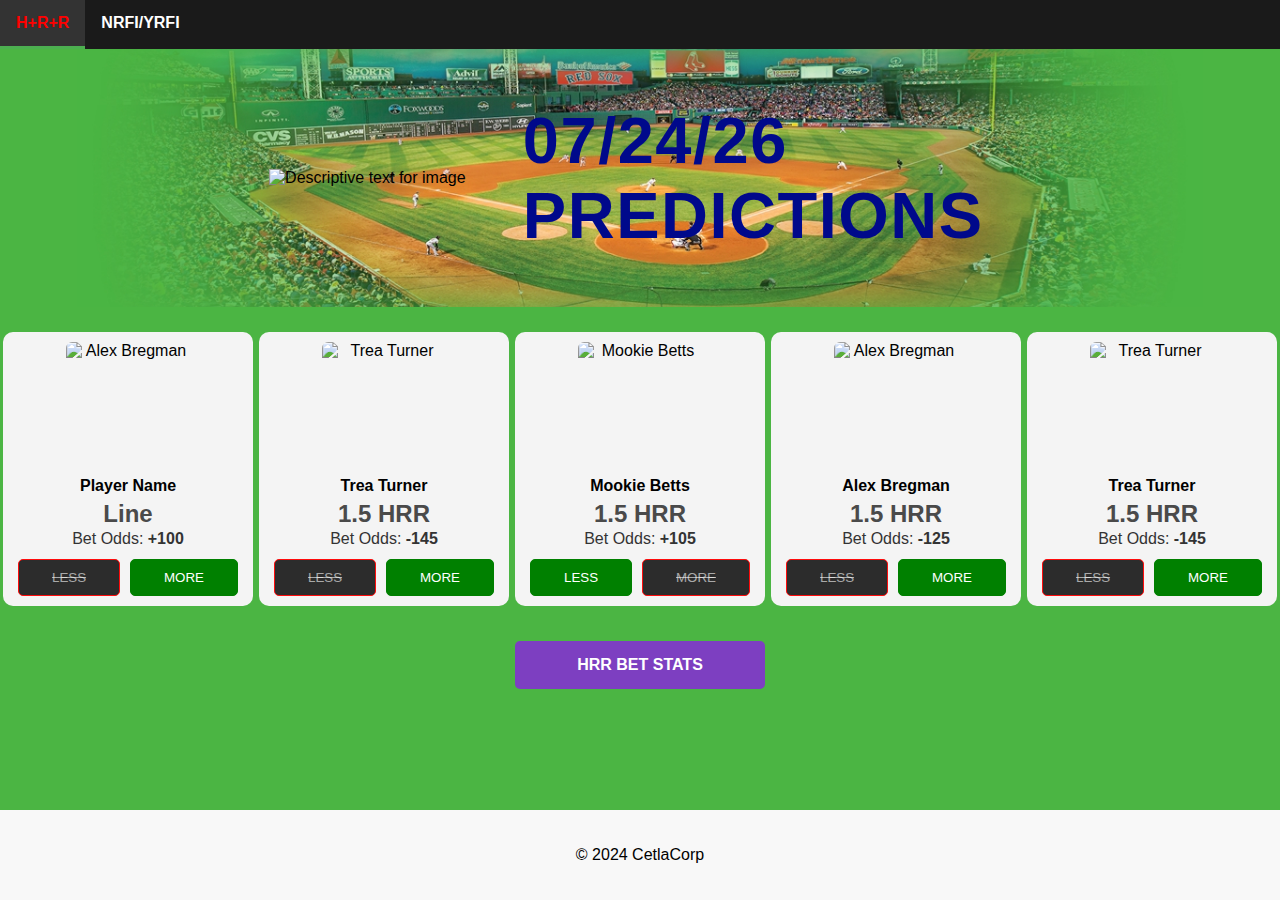
==== index.html @ c93de6f2 "playercard updates" ====
<!DOCTYPE html>
<html lang="en">
<head>
    <meta charset="UTF-8">
    <meta name="viewport" content="width=device-width, initial-scale=1.0">    <title>CetlaPredicts</title>
    <link rel="stylesheet" href="style.css">
</head>
<body>
    <header>
        <nav>
            <ul>
                <li><a href="index.html" class="current-page">H+R+R</a></li>
                <li><a href="NRFI.html">NRFI/YRFI</a></li>
       
                
            </ul>
        </nav>

    </header>
    <main>
        <div class="bg">


        <div class="content">
            <div class="img2">
                <img src="https://www.pngall.com/wp-content/uploads/13/MLB-Logo-PNG-Pic.png" alt="Descriptive text for image">
            </div>
            <div class="text-container">
                <h2><span id="date">TODAYS</span> PREDICTIONS</h2>
            </div>
        </div>
        </div>




        <div class="prize-picks-player-card-container">
          <div class="prize-picks-player-card">
            <div class="prize-picks-player-image-container">
              <img id="v2" alt="Alex Bregman" class="prize-picks-player-image">      
              <div class="prize-picks-player-name"><span id="v1">Player Name</span></div>
            </div>
            <div class="prize-picks-player-points"><span id="v3">Line</span></div>
            <div class="prize-picks-player-odds">
              Bet Odds: <strong><span id="v4">+100</span></strong>
          </div>
            <div class="prize-picks-player-actions">
              <button class="prize-picks-action-button-no prize-prize-picks-crossed-out">LESS</button>
              <button class="prize-picks-action-button-yes prize-picks-highlighted">MORE</button>
            </div>
          </div>
          <div class="prize-picks-player-card">
              <div class="prize-picks-player-image-container">
                <img src="https://a.espncdn.com/combiner/i?img=/i/headshots/mlb/players/full/33710.png&w=350&h=254" alt="Trea Turner" class="prize-picks-player-image">
                <div class="prize-picks-player-name">Trea Turner</div>
              </div>
              <div class="prize-picks-player-points">1.5 HRR</div>
              <div class="prize-picks-player-odds">
                  Bet Odds: <strong>-145</strong>
              </div>
              <div class="prize-picks-player-actions">
                <button class="prize-picks-action-button-no prize-picks-crossed-out">LESS</button>
                <button class="prize-picks-action-button-yes prize-picks-highlighted">MORE</button>
              </div>
            </div>
            <div class="prize-picks-player-card">
              <div class="prize-picks-player-image-container">
                <img src="https://a.espncdn.com/combiner/i?img=/i/headshots/mlb/players/full/33039.png&w=350&h=254" alt="Mookie Betts" class="prize-picks-player-image">
                <div class="prize-picks-player-name">Mookie Betts</div>
              </div>
              <div class="prize-picks-player-points">1.5 HRR</div>
              <div class="prize-picks-player-odds">
                  Bet Odds: <strong>+105</strong>
              </div>
              <div class="prize-picks-player-actions">
                <button class="prize-picks-action-button-yes prize-picks-highlighted">LESS</button>
                <button class="prize-picks-action-button-no prize-picks-crossed-out">MORE</button>
              </div>
            </div>
            <div class="prize-picks-player-card">
              <div class="prize-picks-player-image-container">
                <img src="https://a.espncdn.com/combiner/i?img=/i/headshots/mlb/players/full/34886.png&w=350&h=254" alt="Alex Bregman" class="prize-picks-player-image">      
                <div class="prize-picks-player-name">Alex Bregman</div>
              </div>
              <div class="prize-picks-player-points">1.5 HRR</div>
              <div class="prize-picks-player-odds">
                Bet Odds: <strong>-125</strong>
            </div>
              <div class="prize-picks-player-actions">
                <button class="prize-picks-action-button-no prize-prize-picks-crossed-out">LESS</button>
                <button class="prize-picks-action-button-yes prize-picks-highlighted">MORE</button>
              </div>
            </div>
            <div class="prize-picks-player-card">
                <div class="prize-picks-player-image-container">
                  <img src="https://a.espncdn.com/combiner/i?img=/i/headshots/mlb/players/full/33710.png&w=350&h=254" alt="Trea Turner" class="prize-picks-player-image">
                  <div class="prize-picks-player-name">Trea Turner</div>
                </div>
                <div class="prize-picks-player-points">1.5 HRR</div>
                <div class="prize-picks-player-odds">
                    Bet Odds: <strong>-145</strong>
                </div>
                <div class="prize-picks-player-actions">
                  <button class="prize-picks-action-button-no prize-picks-crossed-out">LESS</button>
                  <button class="prize-picks-action-button-yes prize-picks-highlighted">MORE</button>
                </div>
              </div>
            <!-- Repeat for other players... -->
        
          </div>
          
<div class="prize-picks-player-card-container">
  <div class="prize-picks-player-card">
          <button class="long-purple-button" id="statsPopoutBtn">HRR BET STATS</button>
        </div>
      </div>
          <div id="statsPopout" class="popout-container" >
            <div class="popout-content">
              <span class="close-btn">&times;</span>
              <h2>Last Seasons Stats</h2>
              <h1>HRR STATS</h1>
              <ul>
                <li>Profit: <span id="value1">15.7u</span></li>
                <li>ROI: <span id="value2">+24.84%</span></li>
                <li>Record: <span id="value3">35-10-1</span></li>
              </ul>
                
              <hr> <!-- This is the break between the two sections -->
    
              <h2>This Seasons Stats</h2> <!-- New header for this season's stats -->
              <h1>HRR STATS</h1>
              <ul>
                <li>Profit: <span id="value4">[value4]</span></li>
                <li>ROI: <span id="value5">[value5]</span></li>
                <li>Record: <span id="value6">[value6]</span></li>
              </ul>
            </div>
          </div>



          <h3>Test</h3>
          <h3>Test</h3>
    </main>
    <footer>
        <p>© 2024 CetlaCorp</p>
    </footer>
    <script src="script.js"></script>
</body>
</html>
---- style.css ----
/* Base styles */
body, html {
    background-color: #4BB543; /* Grass green */
    font-family: 'Octin Sports', Arial, sans-serif;
    margin: 0;
    padding: 0;
    overflow-x: hidden; /* Prevents horizontal scroll in case of overflow */
    

}

header {
    background-color: #1a1a1a; /* Dark background for the header */
    color: white;
    font-family: Arial, sans-serif; /* Replace with your preferred font */
    width: 100%; /* Ensures the header is full width */
    box-sizing: border-box; /* Ensures padding does not affect the width */
}

nav {
    width: 100%; /* Full width navigation */
    display: flex;
    justify-content: space-between;
    align-items: center;
}

nav ul {
    list-style-type: none; /* Removes bullet points from the list */
    margin: 0;
    padding: 0;
    overflow: hidden;
    width: 100%; /* Full width list */
    display: flex;
    list-style: none;
    padding: 0;
}

nav ul li a.current-page {
    background-color: #ffffff; /* White */
    color: #FF0000; /* Red */
}


nav ul li {
    float: left; /* Aligns the list items in a row */
}

nav ul li a {
    display: block;
    color: white; /* Text color for links */
    text-align: center;
    padding: 14px 16px; /* Spacing inside the links */
    text-decoration: none; /* Removes underline from links */
    text-transform: uppercase; /* Uppercase text for a modern look */
    font-weight: bold; /* Bold font for the links */
}

nav ul li a:hover {
    background-color: #333; /* Slightly lighter background for hover effect */
}

nav ul li a.current-page {
    border-bottom: 3px solid #4CAF50; /* Underline for the current page */
}

/* Clear the float if necessary */
nav:after {
    content: "";
    display: table;
    clear: both;
}

.feature {
    text-align: center;
    padding: 50px 10px;
}

footer {
    background-color: #f8f8f8;
    text-align: center;
    padding: 20px 0;
    position: fixed;
    width: 100%;
    bottom: 0;
}

.prize-picks-player-card-container {
    display: flex;
    flex-wrap: wrap;
    justify-content: space-around; /* This will space out the cards evenly */
    align-items: flex-start; /* This will align the cards at the top */
  }
  
  .prize-picks-player-card {
    width: 250px; /* Adjust the width as necessary */
    max-width: 100%; /* Ensures it doesn't stretch beyond its container */
    background-color: #F4F4F4;
    border-radius: 10px;
    margin-bottom: 10px;
    text-align: center;
    font-family: 'Octin Sports', Arial, sans-serif; /* Sporty font */
    margin-top: 25px;
    margin-left: auto; /* Centers the card if container is flex or grid */
    margin-right: auto; /* Centers the card if container is flex or grid */
  }
  
  
  
  .prize-picks-player-image-container {
    padding: 10px;

  }
  
  .prize-picks-player-image {
    width: 125px;        /* Width of the image */
    height: 125px;       /* Height of the image, make it the same as width for a circle */
    object-fit: cover;  /* This will cover the area without squishing the image */
    display: block;
    margin: 0 auto;
    border-radius: 5%;
  }
  
  
  .prize-picks-player-name {
    margin-top: 10px;
    color: black; /* Bright red for names, to grab attention */
    font-weight: bold;
  }
  
  .prize-picks-player-points {
    font-size: 1.5em;
    color: #4A4A4A; /* Dark grey for stats details */
    font-weight: bold;
    margin-top: -5px;
  }
  
  .prize-picks-player-actions {
    display: flex;
    justify-content: space-around;
    padding: 10px;
  }
  
  .prize-picks-action-button-no {
    padding: 10px 20px;
    color: rgba(255, 255, 255, 0.603);
    border: 1px solid red;
    background: #222;
    border-radius: 5px;
    text-decoration: line-through;
    opacity: .95;
    flex-grow: 1; /* This makes the buttons take up equal space */
    margin: 0 5px; /* This adds space between the buttons */
  }

  .prize-picks-action-button-yes {
    padding: 10px 20px;
    color: white;
    border: 1px solid green;
    background: transparent;
    border-radius: 5px;
    text-decoration: line-through;
    opacity: 0.6;
    flex-grow: 1; /* This makes the buttons take up equal space */
    margin: 0 5px; /* This adds space between the buttons */
  }
  
  .prize-picks-highlighted {
    background-color: green;
    text-decoration: none;
    opacity: 1;
  }
  
  h1 {
    font-size: 2.5em; /* Makes the text larger */
    color: #333; /* Dark gray color for good contrast */
    font-weight: bold; /* Makes the text bold */
    text-align: center; /* Centers the text */
    margin-top: 0.5em; /* Adds space above the header */
    margin-bottom: 0.5em; /* Adds space below the header */
    font-family: 'Octin Sports', Arial, sans-serif; /* Uses the custom font already in use */
    text-transform: uppercase; /* Makes all letters uppercase */
    letter-spacing: 1.5px; /* Increases spacing between letters */
}


h2 {
    font-size: 65px; /* Makes the text larger */
    color: #00098b; /* Dark gray color for good contrast */
    font-weight: bold; /* Makes the text bold */
    text-align: center; /* Centers the text */
    font-family: 'Octin Sports', Arial, sans-serif; /* Uses the custom font already in use */
    text-transform: uppercase; /* Makes all letters uppercase */
    letter-spacing: 1.5px; /* Increases spacing between letters */
    text-align: left;
    padding-left: 5%;

}


.bg{
    background-image:url("blur.jpg");
    background-size: 88% auto;
    background-position: center;
    display: grid;
    align-items: center; 
    grid-template-columns: 1fr 1fr 1fr;
    column-gap: 5px;
    background-repeat: no-repeat;
    display: flex;
    flex-wrap: wrap;
    justify-content: space-around; /* This will space out the cards evenly */
    align-items: flex-start; /* This will align the cards at the top */
  

}

.prize-picks-player-odds {
    font-size: 16px; /* Adjust as needed */
    margin-top: 2px;
    margin-bottom: 1px; /* Spacing between the odds and action buttons */
    text-align: center; /* Center-align the text */
    color: #333; /* Adjust color as needed */
}


img {
    max-width: 200px;
    max-height:200px;
    
  }

.img2 {
    padding-left: 15em;
}


  
.content {
    display: flex;
    align-items: center;
}

.image-container img {
    width: auto;
    max-width: 100%;
    min-width: 120px; /* Ensuring image doesn't get too small */
}

.text-container {
    flex-grow: 1;
    padding: 0 20px;
    font-size: 1rem; /* Default font size */
    text-align: center; /* Center text */
}


h3 {
    color:#0011ff;
    opacity: 0;
}

b {
    margin-right: 150em;
    display: block;
    color: white; /* Text color for links */
    text-align: center;
    padding: 14px 16px; /* Spacing inside the links */
    text-decoration: none; /* Removes underline from links */
    text-transform: uppercase; /* Uppercase text for a modern look */
    font-weight: bold; /* Bold font for the links */

}


.long-purple-button {
    padding: 15px 60px; /* increased padding for longer button */
    font-size: 16px;
    font-weight: bold;
    color: white;
    background-color: #7D3FC1; /* purple shade */
    border: none;
    border-radius: 5px; /* less round corners */
    cursor: pointer;
    transition: background-color 0.3s ease;
    width: 100%; /* take the full width of the container */
    max-width: 300px; /* you can adjust this value to suit your design */
  }
  .long-purple-button:hover {
    background-color: #6c34af; /* slightly darker purple shade on hover */
  }
  .long-purple-button:active {
    background-color: #5e2d93; /* even darker purple shade when active/clicked */
  }

#statsPopoutBtn {
    margin-right: 150em;
  }
/* Popout Container */
.popout-container {
  display: none; /* Hidden by default */
  position: fixed;
  z-index: 10; /* Keeps the popout above other content */
  left: 0;
  top: 0;
  width: 100%;
  height: 100%;
  background-color: rgba(0, 0, 0, 0.8); /* Semi-transparent black background */
}
  
  /* Popout Content */
  .popout-content {
    background-color: #1a1a1a; /* Dark background similar to the card */
    margin: 15% auto; /* Centers the content */
    padding: 20px;
    border-radius: 5px;
    width: 80%; /* Adjust as needed */
  }
  
  /* The Close Button */
  .close-btn {
    color: #aaaaaa; /* Light grey color for the close button */
    float: right;
    font-size: 15px;
    font-weight: bold;
  }
  
  .close-btn:hover,
  .close-btn:focus {
    color: #f1f1f1; /* A lighter shade when hovered/focused */
    text-decoration: none;
    cursor: pointer;
  }
  
  /* Styling List inside the Popout for Better Presentation */
  .popout-content ul {
    list-style-type: none; /* Removes the default list styling */
    padding: 0;
    margin: 0;
    color: black;
    position: center;
  }
  
  .popout-content li {
    font-size: 25px; /* Adjust font size for readability */
    margin-bottom: 8px; /* Space out the list items */
    color: black;
    padding-left: 3em;
  }


.popout-content ul li {
  padding: 8px 0; /* Adds padding to each list item */
  border-bottom: 1px solid #333; /* A subtle separator */
  color: #dddddd; /* Light grey color for list text */
  font-size: 1.2em;
}

.popout-content ul li span {
  float: right;
  color: #4BB543; /* Accent color, similar to the green in the image */
}
  

.popout-content h1 {
  color: #ffffff; /* White color for the heading */
  text-align: center;
  font-size: 2em; /* Larger text for the heading */
}
.popout-content h2 {
  color: #cccccc; /* Light grey color, adjust as needed */
  text-align: center;
  font-size: 1.5em; /* Slightly smaller than the main h1 heading */
  margin-top: 0;
  margin-bottom: 20px; /* Adds some space below the header */
}






/* Media queries for responsiveness */
@media (max-width: 1024px) {
    .text-container {
        font-size: 0.9rem;
    }

    h2 {
        font-size: 50px;
    }

    .img2 {
        padding-left: 10em;
    }
}

@media (max-width: 768px) {
    .image-container img {
        min-width: 100px;
    }
    .text-container {
        font-size: 0.6rem;
    }
    h2 {
        font-size: 40px;
    }

.popout-container {
  display: none; /* Hidden by default */
  position: fixed;


  z-index: 10; /* Ensure it's above other content */

  width: 90%; /* Makes the modal width responsive to screen size */
  max-width: none; /* Overrides any max-width set for larger screens */
  top: 50%;
  left: 50%;
  transform: translate(-50%, -50%);
  padding: 10px; /* Adjust padding for smaller screens */
  }
    
.img2 {
    padding-left: 0em;
}
}
@media (max-width: 480px) {
    .content {
        flex-direction: column;
        text-align: center;
    }
    .image-container, .text-container {
        width: 100%;
    }
    h2 {
        font-size: 25px;
        text-align: center;
    }
    .text-container {
        font-size: 0.5rem;
    }

    .img2 {
        padding-left: -5em;
        display: flex;
        align-items: center;
    }

    


}
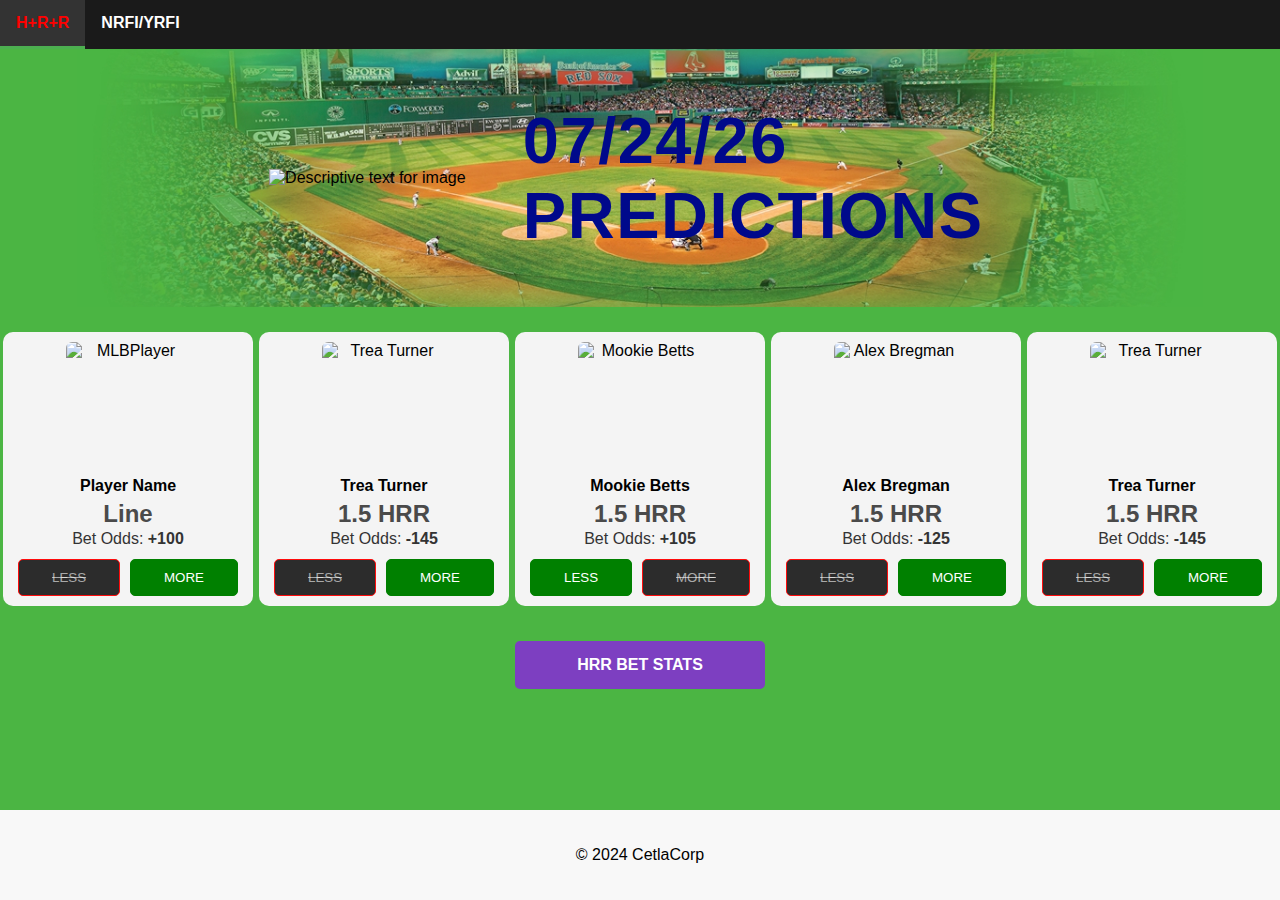
==== commit 3c991593: "Update index.html" ====
--- a/index.html
+++ b/index.html
@@ -37,7 +37,7 @@
         <div class="prize-picks-player-card-container">
           <div class="prize-picks-player-card">
             <div class="prize-picks-player-image-container">
-              <img id="v2" alt="Alex Bregman" class="prize-picks-player-image">      
+              <img src="https://www.fluidsecure.com/wp-content/uploads/2023/02/Blank-Headshot-300x300.jpg" alt="MLBPlayer" class="prize-picks-player-image" id="v2">      
               <div class="prize-picks-player-name"><span id="v1">Player Name</span></div>
             </div>
             <div class="prize-picks-player-points"><span id="v3">Line</span></div>
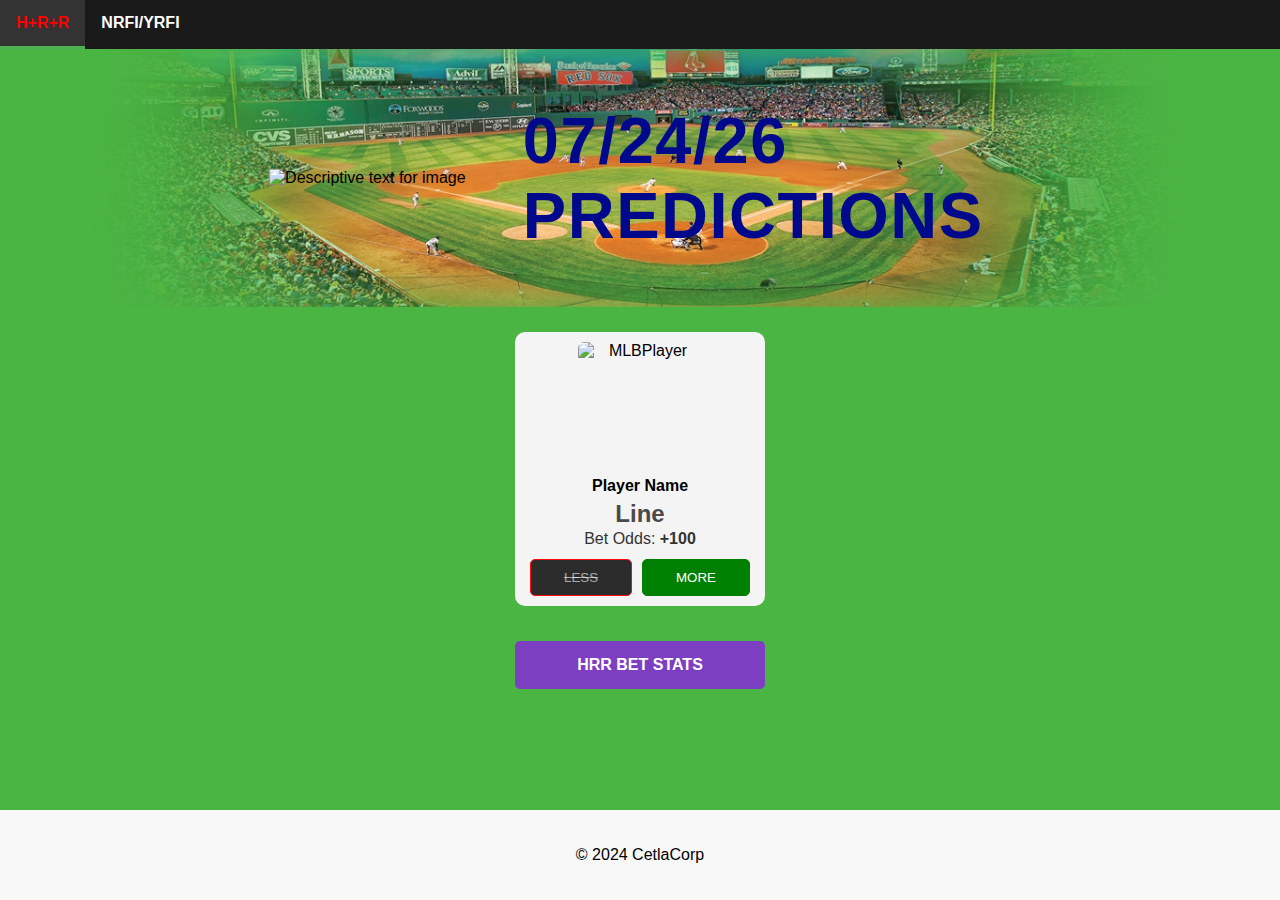
==== commit 67115fb4: "'" ====
--- a/index.html
+++ b/index.html
@@ -41,73 +41,14 @@
               <div class="prize-picks-player-name"><span id="v1">Player Name</span></div>
             </div>
             <div class="prize-picks-player-points"><span id="v3">Line</span></div>
-            <div class="prize-picks-player-odds">
-              Bet Odds: <strong><span id="v4">+100</span></strong>
-          </div>
+            <div class="prize-picks-player-odds">Bet Odds: <strong><span id="v4">+100</span></strong></div>
             <div class="prize-picks-player-actions">
               <button class="prize-picks-action-button-no prize-prize-picks-crossed-out">LESS</button>
               <button class="prize-picks-action-button-yes prize-picks-highlighted">MORE</button>
             </div>
-          </div>
-          <div class="prize-picks-player-card">
-              <div class="prize-picks-player-image-container">
-                <img src="https://a.espncdn.com/combiner/i?img=/i/headshots/mlb/players/full/33710.png&w=350&h=254" alt="Trea Turner" class="prize-picks-player-image">
-                <div class="prize-picks-player-name">Trea Turner</div>
-              </div>
-              <div class="prize-picks-player-points">1.5 HRR</div>
-              <div class="prize-picks-player-odds">
-                  Bet Odds: <strong>-145</strong>
-              </div>
-              <div class="prize-picks-player-actions">
-                <button class="prize-picks-action-button-no prize-picks-crossed-out">LESS</button>
-                <button class="prize-picks-action-button-yes prize-picks-highlighted">MORE</button>
-              </div>
-            </div>
-            <div class="prize-picks-player-card">
-              <div class="prize-picks-player-image-container">
-                <img src="https://a.espncdn.com/combiner/i?img=/i/headshots/mlb/players/full/33039.png&w=350&h=254" alt="Mookie Betts" class="prize-picks-player-image">
-                <div class="prize-picks-player-name">Mookie Betts</div>
-              </div>
-              <div class="prize-picks-player-points">1.5 HRR</div>
-              <div class="prize-picks-player-odds">
-                  Bet Odds: <strong>+105</strong>
-              </div>
-              <div class="prize-picks-player-actions">
-                <button class="prize-picks-action-button-yes prize-picks-highlighted">LESS</button>
-                <button class="prize-picks-action-button-no prize-picks-crossed-out">MORE</button>
-              </div>
-            </div>
-            <div class="prize-picks-player-card">
-              <div class="prize-picks-player-image-container">
-                <img src="https://a.espncdn.com/combiner/i?img=/i/headshots/mlb/players/full/34886.png&w=350&h=254" alt="Alex Bregman" class="prize-picks-player-image">      
-                <div class="prize-picks-player-name">Alex Bregman</div>
-              </div>
-              <div class="prize-picks-player-points">1.5 HRR</div>
-              <div class="prize-picks-player-odds">
-                Bet Odds: <strong>-125</strong>
-            </div>
-              <div class="prize-picks-player-actions">
-                <button class="prize-picks-action-button-no prize-prize-picks-crossed-out">LESS</button>
-                <button class="prize-picks-action-button-yes prize-picks-highlighted">MORE</button>
-              </div>
-            </div>
-            <div class="prize-picks-player-card">
-                <div class="prize-picks-player-image-container">
-                  <img src="https://a.espncdn.com/combiner/i?img=/i/headshots/mlb/players/full/33710.png&w=350&h=254" alt="Trea Turner" class="prize-picks-player-image">
-                  <div class="prize-picks-player-name">Trea Turner</div>
-                </div>
-                <div class="prize-picks-player-points">1.5 HRR</div>
-                <div class="prize-picks-player-odds">
-                    Bet Odds: <strong>-145</strong>
-                </div>
-                <div class="prize-picks-player-actions">
-                  <button class="prize-picks-action-button-no prize-picks-crossed-out">LESS</button>
-                  <button class="prize-picks-action-button-yes prize-picks-highlighted">MORE</button>
-                </div>
-              </div>
-            <!-- Repeat for other players... -->
-        
-          </div>
+         </div>
+        </div>
+
           
 <div class="prize-picks-player-card-container">
   <div class="prize-picks-player-card">
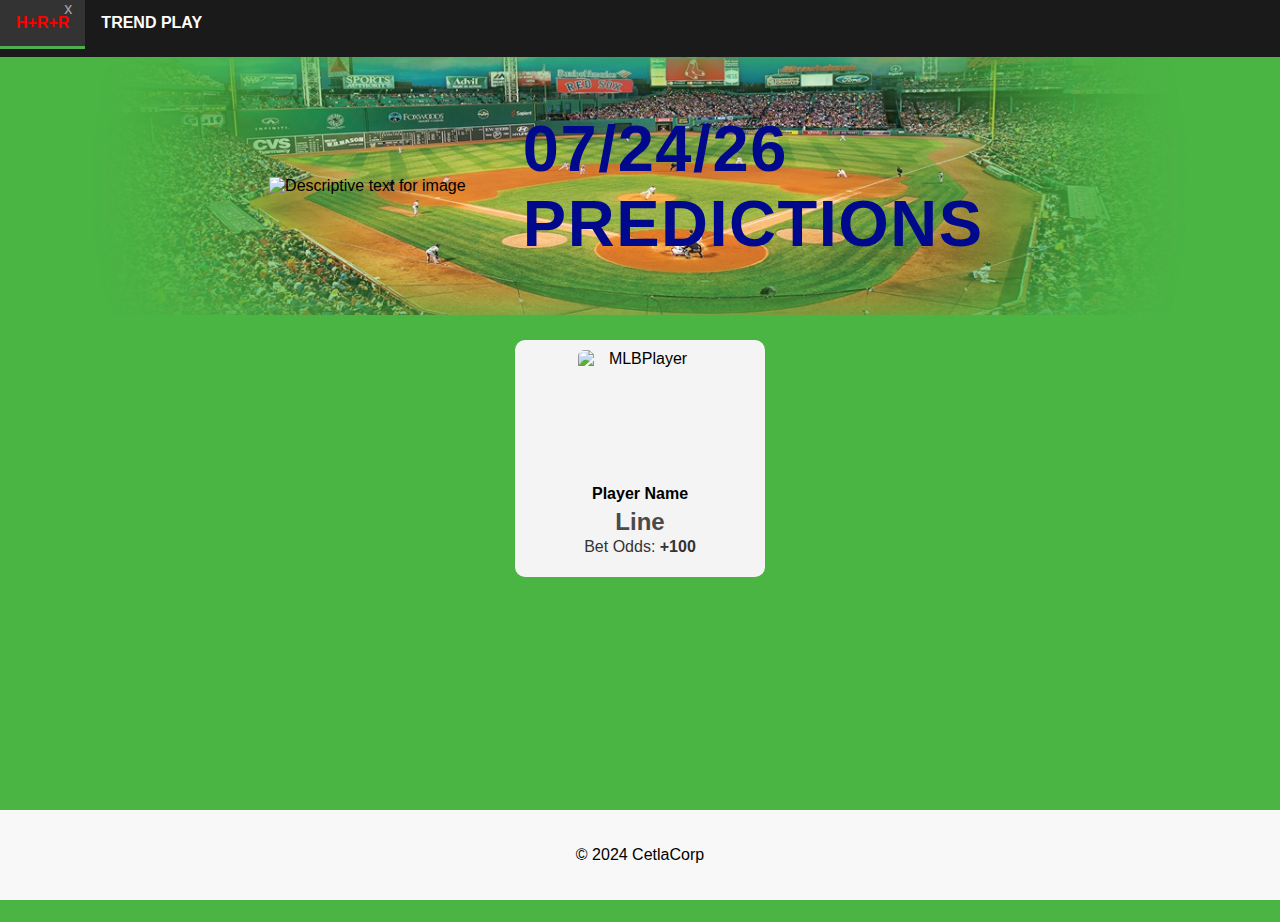
==== commit 9d138c2a: "yooo" ====
--- a/index.html
+++ b/index.html
@@ -10,7 +10,7 @@
         <nav>
             <ul>
                 <li><a href="index.html" class="current-page">H+R+R</a></li>
-                <li><a href="NRFI.html">NRFI/YRFI</a></li>
+                <li><a href="trend.html">Trend Play </a></li>
        
                 
             </ul>
--- a/style.css
+++ b/style.css
@@ -6,6 +6,8 @@
     padding: 0;
     overflow-x: hidden; /* Prevents horizontal scroll in case of overflow */
     
+   padding-bottom: 100px;
+  
 
 }
 
@@ -194,6 +196,18 @@
     text-align: left;
     padding-left: 5%;
 
+}
+
+h4 {
+  font-size: 2.5em; /* Makes the text larger */
+  color: #333; /* Dark gray color for good contrast */
+  font-weight: bold; /* Makes the text bold */
+  text-align: center; /* Centers the text */
+  margin-top: 0.5em; /* Adds space above the header */
+  margin-bottom: 0.5em; /* Adds space below the header */
+  font-family: 'Octin Sports', Arial, sans-serif; /* Uses the custom font already in use */
+  text-transform: uppercase; /* Makes all letters uppercase */
+  letter-spacing: 1.5px; /* Increases spacing between letters */
 }
 
 
@@ -450,3 +464,160 @@
 
 
 }
+
+
+
+
+
+
+
+
+@import url('https://fonts.googleapis.com/css?family=Sarala:700|Exo+2:300');
+
+
+
+
+.wrapper{
+  width: 280px;
+  height: 480px;
+  perspective: 800px;
+  position: relative;
+}
+
+.card{
+  width: 320px;
+  height: 450px;
+  position: relative;
+  transform-style: preserve-3d;
+  transform: translateZ(-140px);
+  transition: transform 350ms cubic-bezier(0.390, 0.575, 0.565, 1.000);
+  cursor: pointer;
+}
+
+.card > div{
+  position: absolute;
+  width: 320px;
+  height: 450px;
+  padding: 34px 21px;
+  transition: all 350ms cubic-bezier(0.390, 0.575, 0.565, 1.000);
+}
+
+.front{
+  background-image: linear-gradient(180deg, rgba(145,141,144,1) 0%, rgba(92,91,94,0) 100%);
+  transform: rotateY(0deg) translateZ(160px); 
+  border-radius: 34px 3px 0 0;
+}
+
+.right{ 
+  background-image: linear-gradient(0deg, rgba(145,141,144,1) 0%, rgba(92,91,94,0) 100%);
+  opacity: 0.08;
+  transform: rotateY(90deg) translateZ(160px);
+  border-radius: 0 0 3px 34px;
+}
+
+.card:hover{
+  transform: translateZ(-160px) rotateY( -90deg);
+}
+
+.card:hover .front{
+  opacity: 0; 
+}
+
+.card:hover .right{
+  opacity: 1; 
+}
+
+
+
+.img-wrapper{
+  animation: float 4s cubic-bezier(0.390, 0.575, 0.565, 1.000) infinite alternate;
+  position: absolute;
+  top: 0; right: 0;
+  pointer-events: none;
+  backface-visibility: hidden;
+}
+
+@keyframes float{
+  0%{
+    transform: translateZ(20px);
+  }
+  100%{
+    transform: translateY(-21px) translateX(-13px) translateZ(30px);
+  }
+}
+
+.card:hover ~ .img-wrapper img{
+  transform: scale(0.9) translateX(20%) translateY(70%) ;
+}
+
+ul{
+  margin-left: 21px;
+  padding: 0;
+  font-size: 16px;
+  font-weight: 300;
+  list-style: none;
+}
+
+li{
+  padding-bottom: 8px;
+  position: relative;
+}
+
+li:before{
+  content: 'x';
+  position: absolute;
+  left: -21px;
+  opacity: .55;
+}
+
+button{
+  position: absolute;
+  right: 21px; 
+  bottom: 34px;
+  border: none;
+  box-shadow: none;
+  background: none;
+  color: inherit;
+  font-family: 'Exo 2';
+  font-weight: 300;
+  font-size: 15px;  
+  letter-spacing: -.25px;
+  font-weight: 700;
+  padding: 13px 34px;
+  border-radius: 55px 55px 21px 55px;
+  background-image: linear-gradient(130deg, rgba(117,51,165,1)  50%, rgba(51,46,57,.89) 100%);
+  background-size: 125% 100%;
+  background-position: right;
+  cursor: pointer;
+  box-shadow: 8px 5px 13px rgba(34,34,34,.08);
+  transform: scale(0) skewY(13deg);
+  transition: all 150ms cubic-bezier(0.390, 0.575, 0.565, 1.000);
+  transform-origin: right bottom;
+}
+
+.card:hover button{
+   transform: scale(1) skewY(0);
+}
+
+.card:not(:hover) button{
+opacity: 0;
+}
+
+button:hover{
+  background-position: left;
+}
+
+.price{
+  position: absolute;
+  bottom: 34px;
+  left: 21px;
+  font-size: 34px;
+  opacity: .34;
+}
+
+@keyframes fadeIn{
+  0%{
+    opacity: 0.33;
+    transform: scale(.89);
+  }
+}
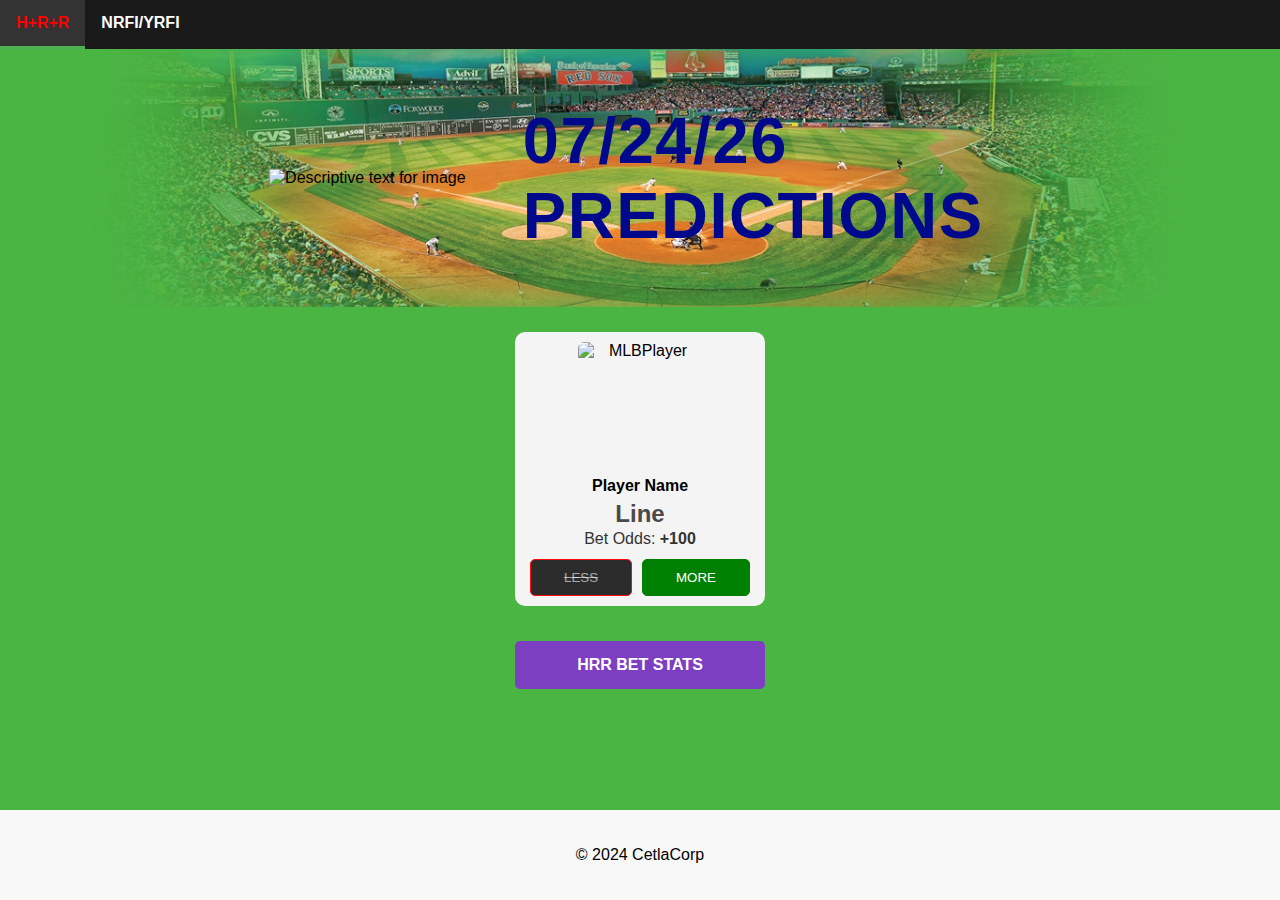
==== commit c11eaff9: "Revert "yooo"" ====
--- a/index.html
+++ b/index.html
@@ -10,7 +10,7 @@
         <nav>
             <ul>
                 <li><a href="index.html" class="current-page">H+R+R</a></li>
-                <li><a href="trend.html">Trend Play </a></li>
+                <li><a href="NRFI.html">NRFI/YRFI</a></li>
        
                 
             </ul>
--- a/style.css
+++ b/style.css
@@ -6,8 +6,6 @@
     padding: 0;
     overflow-x: hidden; /* Prevents horizontal scroll in case of overflow */
     
-   padding-bottom: 100px;
-  
 
 }
 
@@ -196,18 +194,6 @@
     text-align: left;
     padding-left: 5%;
 
-}
-
-h4 {
-  font-size: 2.5em; /* Makes the text larger */
-  color: #333; /* Dark gray color for good contrast */
-  font-weight: bold; /* Makes the text bold */
-  text-align: center; /* Centers the text */
-  margin-top: 0.5em; /* Adds space above the header */
-  margin-bottom: 0.5em; /* Adds space below the header */
-  font-family: 'Octin Sports', Arial, sans-serif; /* Uses the custom font already in use */
-  text-transform: uppercase; /* Makes all letters uppercase */
-  letter-spacing: 1.5px; /* Increases spacing between letters */
 }
 
 
@@ -464,160 +450,3 @@
 
 
 }
-
-
-
-
-
-
-
-
-@import url('https://fonts.googleapis.com/css?family=Sarala:700|Exo+2:300');
-
-
-
-
-.wrapper{
-  width: 280px;
-  height: 480px;
-  perspective: 800px;
-  position: relative;
-}
-
-.card{
-  width: 320px;
-  height: 450px;
-  position: relative;
-  transform-style: preserve-3d;
-  transform: translateZ(-140px);
-  transition: transform 350ms cubic-bezier(0.390, 0.575, 0.565, 1.000);
-  cursor: pointer;
-}
-
-.card > div{
-  position: absolute;
-  width: 320px;
-  height: 450px;
-  padding: 34px 21px;
-  transition: all 350ms cubic-bezier(0.390, 0.575, 0.565, 1.000);
-}
-
-.front{
-  background-image: linear-gradient(180deg, rgba(145,141,144,1) 0%, rgba(92,91,94,0) 100%);
-  transform: rotateY(0deg) translateZ(160px); 
-  border-radius: 34px 3px 0 0;
-}
-
-.right{ 
-  background-image: linear-gradient(0deg, rgba(145,141,144,1) 0%, rgba(92,91,94,0) 100%);
-  opacity: 0.08;
-  transform: rotateY(90deg) translateZ(160px);
-  border-radius: 0 0 3px 34px;
-}
-
-.card:hover{
-  transform: translateZ(-160px) rotateY( -90deg);
-}
-
-.card:hover .front{
-  opacity: 0; 
-}
-
-.card:hover .right{
-  opacity: 1; 
-}
-
-
-
-.img-wrapper{
-  animation: float 4s cubic-bezier(0.390, 0.575, 0.565, 1.000) infinite alternate;
-  position: absolute;
-  top: 0; right: 0;
-  pointer-events: none;
-  backface-visibility: hidden;
-}
-
-@keyframes float{
-  0%{
-    transform: translateZ(20px);
-  }
-  100%{
-    transform: translateY(-21px) translateX(-13px) translateZ(30px);
-  }
-}
-
-.card:hover ~ .img-wrapper img{
-  transform: scale(0.9) translateX(20%) translateY(70%) ;
-}
-
-ul{
-  margin-left: 21px;
-  padding: 0;
-  font-size: 16px;
-  font-weight: 300;
-  list-style: none;
-}
-
-li{
-  padding-bottom: 8px;
-  position: relative;
-}
-
-li:before{
-  content: 'x';
-  position: absolute;
-  left: -21px;
-  opacity: .55;
-}
-
-button{
-  position: absolute;
-  right: 21px; 
-  bottom: 34px;
-  border: none;
-  box-shadow: none;
-  background: none;
-  color: inherit;
-  font-family: 'Exo 2';
-  font-weight: 300;
-  font-size: 15px;  
-  letter-spacing: -.25px;
-  font-weight: 700;
-  padding: 13px 34px;
-  border-radius: 55px 55px 21px 55px;
-  background-image: linear-gradient(130deg, rgba(117,51,165,1)  50%, rgba(51,46,57,.89) 100%);
-  background-size: 125% 100%;
-  background-position: right;
-  cursor: pointer;
-  box-shadow: 8px 5px 13px rgba(34,34,34,.08);
-  transform: scale(0) skewY(13deg);
-  transition: all 150ms cubic-bezier(0.390, 0.575, 0.565, 1.000);
-  transform-origin: right bottom;
-}
-
-.card:hover button{
-   transform: scale(1) skewY(0);
-}
-
-.card:not(:hover) button{
-opacity: 0;
-}
-
-button:hover{
-  background-position: left;
-}
-
-.price{
-  position: absolute;
-  bottom: 34px;
-  left: 21px;
-  font-size: 34px;
-  opacity: .34;
-}
-
-@keyframes fadeIn{
-  0%{
-    opacity: 0.33;
-    transform: scale(.89);
-  }
-}
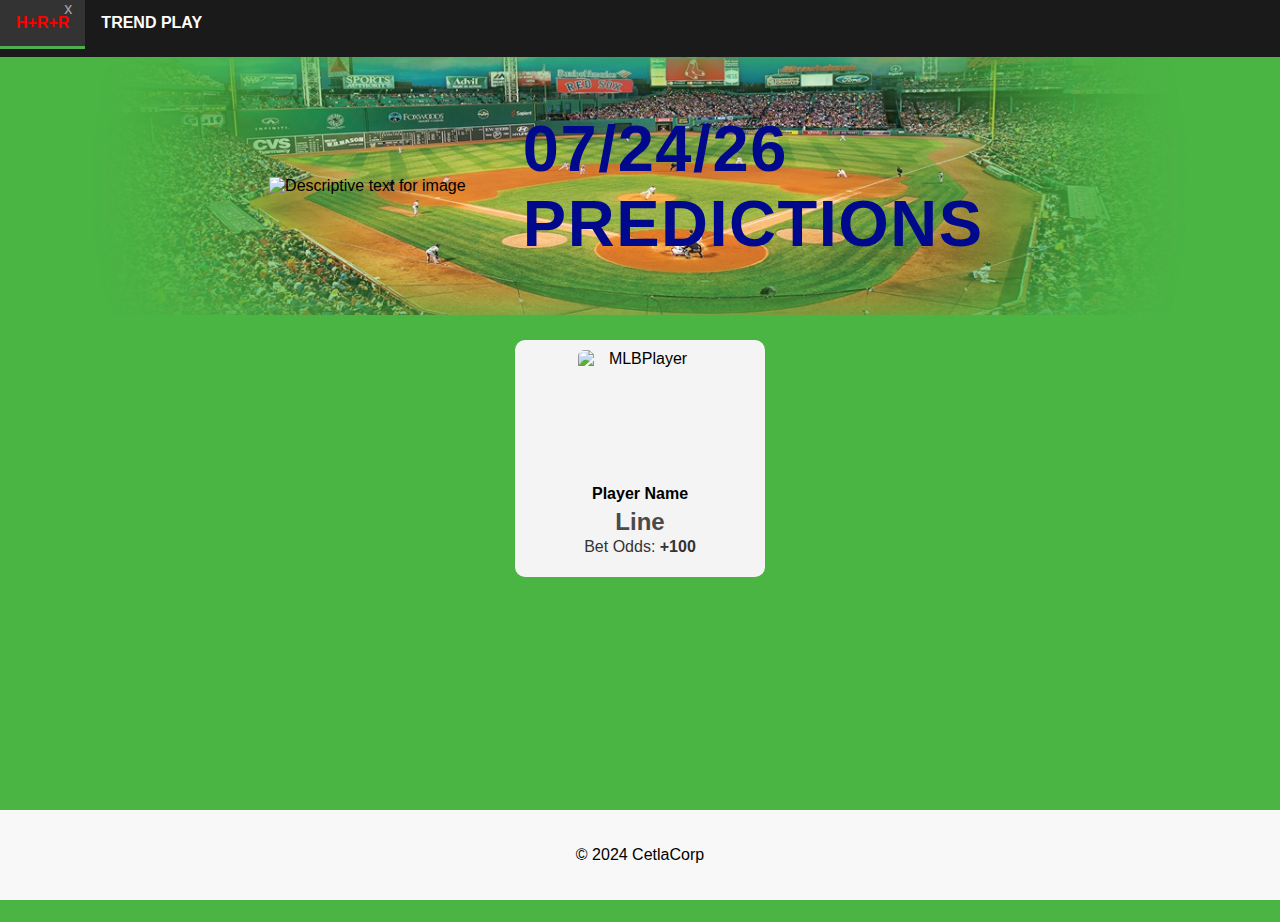
==== commit 964792a6: "Revert "Revert "yooo""" ====
--- a/index.html
+++ b/index.html
@@ -10,7 +10,7 @@
         <nav>
             <ul>
                 <li><a href="index.html" class="current-page">H+R+R</a></li>
-                <li><a href="NRFI.html">NRFI/YRFI</a></li>
+                <li><a href="trend.html">Trend Play </a></li>
        
                 
             </ul>
--- a/style.css
+++ b/style.css
@@ -6,6 +6,8 @@
     padding: 0;
     overflow-x: hidden; /* Prevents horizontal scroll in case of overflow */
     
+   padding-bottom: 100px;
+  
 
 }
 
@@ -194,6 +196,18 @@
     text-align: left;
     padding-left: 5%;
 
+}
+
+h4 {
+  font-size: 2.5em; /* Makes the text larger */
+  color: #333; /* Dark gray color for good contrast */
+  font-weight: bold; /* Makes the text bold */
+  text-align: center; /* Centers the text */
+  margin-top: 0.5em; /* Adds space above the header */
+  margin-bottom: 0.5em; /* Adds space below the header */
+  font-family: 'Octin Sports', Arial, sans-serif; /* Uses the custom font already in use */
+  text-transform: uppercase; /* Makes all letters uppercase */
+  letter-spacing: 1.5px; /* Increases spacing between letters */
 }
 
 
@@ -450,3 +464,160 @@
 
 
 }
+
+
+
+
+
+
+
+
+@import url('https://fonts.googleapis.com/css?family=Sarala:700|Exo+2:300');
+
+
+
+
+.wrapper{
+  width: 280px;
+  height: 480px;
+  perspective: 800px;
+  position: relative;
+}
+
+.card{
+  width: 320px;
+  height: 450px;
+  position: relative;
+  transform-style: preserve-3d;
+  transform: translateZ(-140px);
+  transition: transform 350ms cubic-bezier(0.390, 0.575, 0.565, 1.000);
+  cursor: pointer;
+}
+
+.card > div{
+  position: absolute;
+  width: 320px;
+  height: 450px;
+  padding: 34px 21px;
+  transition: all 350ms cubic-bezier(0.390, 0.575, 0.565, 1.000);
+}
+
+.front{
+  background-image: linear-gradient(180deg, rgba(145,141,144,1) 0%, rgba(92,91,94,0) 100%);
+  transform: rotateY(0deg) translateZ(160px); 
+  border-radius: 34px 3px 0 0;
+}
+
+.right{ 
+  background-image: linear-gradient(0deg, rgba(145,141,144,1) 0%, rgba(92,91,94,0) 100%);
+  opacity: 0.08;
+  transform: rotateY(90deg) translateZ(160px);
+  border-radius: 0 0 3px 34px;
+}
+
+.card:hover{
+  transform: translateZ(-160px) rotateY( -90deg);
+}
+
+.card:hover .front{
+  opacity: 0; 
+}
+
+.card:hover .right{
+  opacity: 1; 
+}
+
+
+
+.img-wrapper{
+  animation: float 4s cubic-bezier(0.390, 0.575, 0.565, 1.000) infinite alternate;
+  position: absolute;
+  top: 0; right: 0;
+  pointer-events: none;
+  backface-visibility: hidden;
+}
+
+@keyframes float{
+  0%{
+    transform: translateZ(20px);
+  }
+  100%{
+    transform: translateY(-21px) translateX(-13px) translateZ(30px);
+  }
+}
+
+.card:hover ~ .img-wrapper img{
+  transform: scale(0.9) translateX(20%) translateY(70%) ;
+}
+
+ul{
+  margin-left: 21px;
+  padding: 0;
+  font-size: 16px;
+  font-weight: 300;
+  list-style: none;
+}
+
+li{
+  padding-bottom: 8px;
+  position: relative;
+}
+
+li:before{
+  content: 'x';
+  position: absolute;
+  left: -21px;
+  opacity: .55;
+}
+
+button{
+  position: absolute;
+  right: 21px; 
+  bottom: 34px;
+  border: none;
+  box-shadow: none;
+  background: none;
+  color: inherit;
+  font-family: 'Exo 2';
+  font-weight: 300;
+  font-size: 15px;  
+  letter-spacing: -.25px;
+  font-weight: 700;
+  padding: 13px 34px;
+  border-radius: 55px 55px 21px 55px;
+  background-image: linear-gradient(130deg, rgba(117,51,165,1)  50%, rgba(51,46,57,.89) 100%);
+  background-size: 125% 100%;
+  background-position: right;
+  cursor: pointer;
+  box-shadow: 8px 5px 13px rgba(34,34,34,.08);
+  transform: scale(0) skewY(13deg);
+  transition: all 150ms cubic-bezier(0.390, 0.575, 0.565, 1.000);
+  transform-origin: right bottom;
+}
+
+.card:hover button{
+   transform: scale(1) skewY(0);
+}
+
+.card:not(:hover) button{
+opacity: 0;
+}
+
+button:hover{
+  background-position: left;
+}
+
+.price{
+  position: absolute;
+  bottom: 34px;
+  left: 21px;
+  font-size: 34px;
+  opacity: .34;
+}
+
+@keyframes fadeIn{
+  0%{
+    opacity: 0.33;
+    transform: scale(.89);
+  }
+}
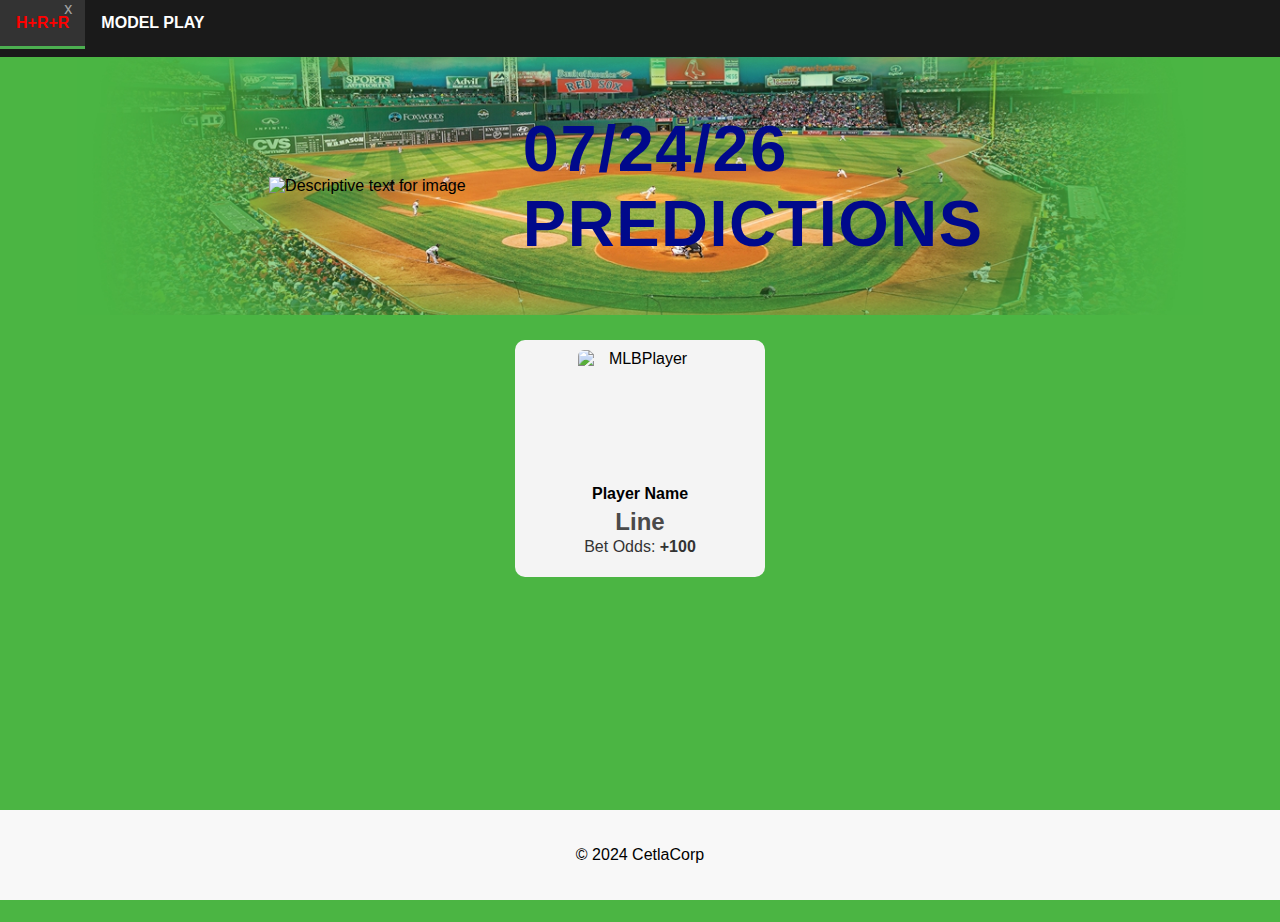
==== commit f70e5bf5: "Merge branch 'main' into Webpage-Branch" ====
--- a/index.html
+++ b/index.html
@@ -10,7 +10,8 @@
         <nav>
             <ul>
                 <li><a href="index.html" class="current-page">H+R+R</a></li>
-                <li><a href="trend.html">Trend Play </a></li>
+                <li><a href="model.html">Model Play</a></li>
+
        
                 
             </ul>
